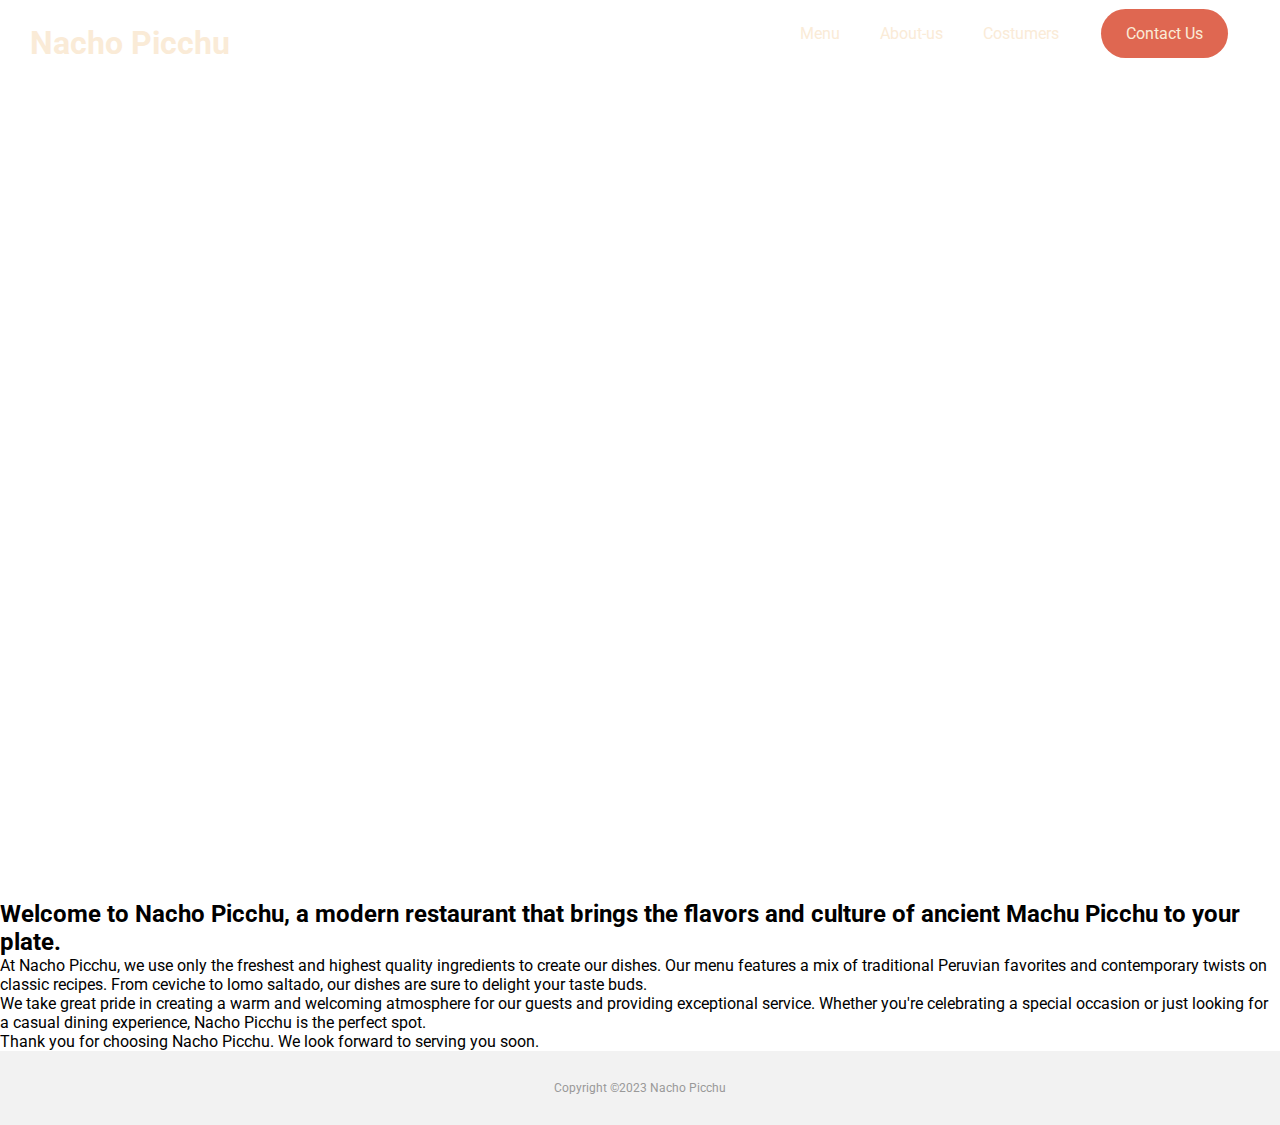
==== pages/about-us.html @ 4648d4c9 "adding media queries" ====
<!DOCTYPE html>
<html lang="en">

<head>
    <meta charset="UTF-8">
    <meta http-equiv="X-UA-Compatible" content="IE=edge">
    <meta name="viewport" content="width=device-width, initial-scale=1.0">
    <link rel="stylesheet" href="/style.css">
    <link rel="preconnect" href="https://fonts.googleapis.com">
    <link rel="preconnect" href="https://fonts.gstatic.com" crossorigin>
    <link href="https://fonts.googleapis.com/css2?family=Roboto:wght@400;700&display=swap" rel="stylesheet">
    <title>Nacho Picchu</title>
</head>
<body>
    <header class="top-bar flex-row header-image">
        <h1 class="title">Nacho Picchu</h1>
        <nav class="items-center">
            <ul class="menu flex-row">
                <li><a href="#menu">Menu</a></li>
                <li><a href="./about-us.html">About-us</a></li>
                <li><a href="./costumers.html">Costumers</a></li>
                <li><a href="./contact-us.html" class="color-btn">Contact Us</a></li>
            </ul>
        </nav>
    </header>
    <main>
        <section class="about-us">
            <h2>Welcome to Nacho Picchu, a modern restaurant that brings the flavors and culture of ancient Machu Picchu
                to your plate.</h2>
            <p>At Nacho Picchu, we use only the freshest and highest quality ingredients to create our dishes. Our menu
                features a mix of traditional Peruvian favorites and contemporary twists on classic recipes. From
                ceviche to lomo saltado, our dishes are sure to delight your taste buds.</p>
            <p>We take great pride in creating a warm and welcoming atmosphere for our guests and providing exceptional
                service. Whether you're celebrating a special occasion or just looking for a casual dining experience,
                Nacho Picchu is the perfect spot.</p>
            <p>Thank you for choosing Nacho Picchu. We look forward to serving you soon.</p>
        </section>
    </main>
    <footer>
        <p>Copyright ©2023 Nacho Picchu</p>
    </footer>
</body>
</html>
---- style.css ----
/* CSS Variables */
:root {
  --white: #fff;
  --primary: #df6751;
  --secondary: #fe8b75;
  --header-txt: #191d23;
  --p: #75797f;
  --bg-grey: #f8f9fb;
}

* {
  box-sizing: border-box;
  margin: 0;
  padding: 0;
  font-family: "Roboto", sans-serif;
}


.flex-row {
  display: flex;
  flex-direction: row;
}
.flex-column {
  display: flex;
  flex-direction: column;
}
/* make nabvar responsive again */
.menu {
  justify-content: space-evenly;
  list-style-type: none;
}

.menu > li {
  margin: 0 20px;
}

a {
  text-decoration: none;
  color: antiquewhite;
}

li > a:hover {
  text-decoration: underline;
}

/* Make image expand with it's div */
/* when in a mobile device, content get out of the div */
.header-image {
  background-image: url("/assets/header-bg.png");
  background-size: cover;
}

.header-content {
  display: flex;
  flex-direction: column;
  align-items: center;
  justify-content: center;
  position: absolute;
  color: antiquewhite;
  top: 20%;
}

.header-content > h2 {
  font-family: "Times New Roman", Times, serif;
  font-size: 50pt;
  text-align: center;
  margin-bottom: 50px;
  margin-left: 10%;
  margin-right: 10%;
  
}

.header-content > p {
  font-weight: lighter;
  text-align: center;
  margin: 0 20%;
}

.title {
  color: antiquewhite;
  font-weight: bold;
}

.top-bar {
  justify-content: space-between;
  padding: 1.5em 30px;
  height: 100vh;
}

.items-center {
  display: flex;
  justify-content: center;
}

.color-btn {
  padding: 15px 25px;
  margin: 2px 2px;
  gap: 20px;
  height: 49px;
  background: var(--primary);
  border-radius: 43px;
}

color-btn:hover {
  background: var(--secondary);
}

#header-content-btn {
  margin-top: 50px;
}

#menu {
  background-color: var(--bg-grey);
  display: flex;
  flex-direction: column;
  border-radius: 0px 0px 0px 100px;
}

.foods-menu h2 {
  font-family: "Times New Roman", Times, serif;
  text-align: center;
  padding-top: 30px;
  margin-bottom: 20px;
  color: var(--header-txt);
}

.foods-menu > p {
  color: var(--p);
  font-weight: lighter;
  text-align: center;
  margin: 0 20%;
}

.cards {
  flex-wrap: wrap;
  justify-content: space-around;
  padding: 60px 60px;
}

.card {
  display: flex;
  flex-direction: column;
  justify-content: center;
  align-items: center;
  border-radius: 50px;
  width: 20rem;
  height: 25rem;
  background: #ffffff;
  box-shadow: 0px 20px 30px rgba(0, 0, 0, 0.1);
  margin-bottom: 50px;
}

.card > p {
  margin: 5px;
}

.card img {
  width: 15rem;
  height: 150px;
  margin-bottom: 40px;
}

#pizza {
  display: flex;
  align-items: center;
}

#pizza > div > h2 {
  color: var(--header-txt);
  font-size: 40px;
  font-family: "Times New Roman", Times, serif;
  font-weight: 500;
  margin-bottom: 50px;
}

#pizza > div > p {
  font-size: 1rem;
  font-weight: 100;
  color: var(--p);
}

.margin-text {
  margin-bottom: 25px;
}

#pizza-content {
  padding: 40px 0 40px 0;
  margin: auto;
  width: 40vw;
  height: auto;
}

#pizza-img {
  width: 35%;
  min-width: 80px !important;
  height: 35%;
  padding: 5% 0 5% 10%;
}

#pizza-text {
  display: flex;
  flex-direction: column;
}

#pizza-text > nav {
  flex-direction: row;
}

button {
  border: 0;
  color: #f8f9fb;
  cursor: pointer;
}

#food-of-the-month {
  display: flex;
  flex-direction: column;
  align-items: center;
}

.food-month-card {
  border-radius: 50px;
  box-shadow: 0px 20px 30px rgba(0, 0, 0, 0.1);
  width: 300px;
  height: 300px;
  overflow: auto;
}

.food-month-card > img {
  width: 300px;
  height: 200px;
}

.food-title {
  font-weight: bold;
}

footer {
  background-color: #f2f2f2;
  padding: 30px;
  text-align: center;
}

footer h2 {
  margin-bottom: 20px;
  color: #333333;
}

footer p {
  margin-bottom: 20px;
  color: #666666;
  font-size: 14px;
}

.social-media {
  margin-bottom: 20px;
}

.social-media img {
  width: 30px;
  height: 30px;
  margin-right: 10px;
}

footer p:last-child {
  margin-bottom: 0;
  font-size: 12px;
  color: #999999;
}

/* styles for small screens (less than 768px) */
@media only screen and (max-width: 768px) {
  .menu {
      display: none;
  }

  .header-content {
      text-align: center;
  }

  .header-content h2 {
      font-size: 28px;
  }

  .header-content p {
      font-size: 16px;
      width: 90%;
  }

  #header-content-btn {
      margin: 20px auto 0;
  }
  .header-content {
      display: flex;
      flex-direction: column;
      align-items: center;
  }
  .cards {
      flex-direction: column;
      align-items: center;
  }
  .card {
      margin: 10px auto;
  }
  #pizza-img{
      display: none;
  }
}
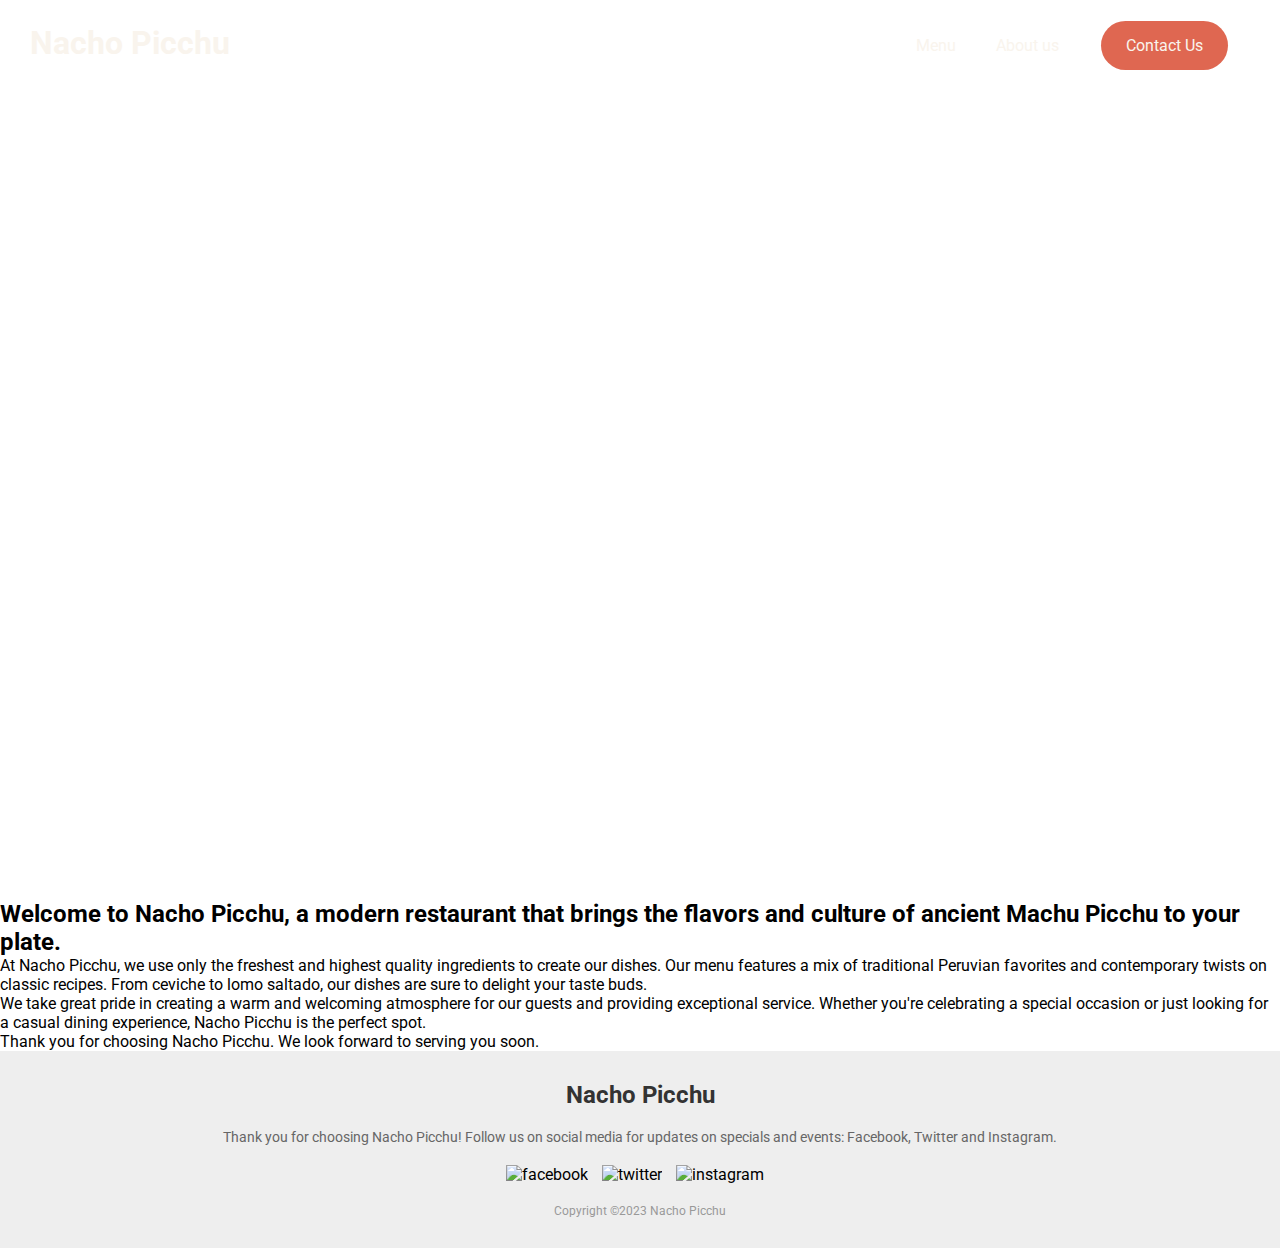
==== commit 734521de: "adding footer to the other pages" ====
--- a/pages/about-us.html
+++ b/pages/about-us.html
@@ -17,8 +17,7 @@
         <nav class="items-center">
             <ul class="menu flex-row">
                 <li><a href="#menu">Menu</a></li>
-                <li><a href="./about-us.html">About-us</a></li>
-                <li><a href="./costumers.html">Costumers</a></li>
+                <li><a href="./about-us.html">About us</a></li>
                 <li><a href="./contact-us.html" class="color-btn">Contact Us</a></li>
             </ul>
         </nav>
@@ -37,6 +36,13 @@
         </section>
     </main>
     <footer>
+        <h2>Nacho Picchu</h2>
+        <p>Thank you for choosing Nacho Picchu! Follow us on social media for updates on specials and events: Facebook, Twitter and Instagram.</p>
+        <div class="social-media">
+            <img src="./assets/icons/fb.svg" alt="facebook">
+            <img src="./assets/icons/twitter.svg" alt="twitter">
+            <img src="./assets/icons/insta.svg" alt="instagram">
+        </div>
         <p>Copyright ©2023 Nacho Picchu</p>
     </footer>
 </body>
--- a/style.css
+++ b/style.css
@@ -1,6 +1,7 @@
 /* CSS Variables */
 :root {
   --white: #fff;
+  --antique:#f9f4ed;
   --primary: #df6751;
   --secondary: #fe8b75;
   --header-txt: #191d23;
@@ -14,16 +15,21 @@
   padding: 0;
   font-family: "Roboto", sans-serif;
 }
-
+body {
+  min-width: 200px;
+}
 
 .flex-row {
   display: flex;
   flex-direction: row;
-}
+  padding-top: 12px;
+}
+
 .flex-column {
   display: flex;
   flex-direction: column;
 }
+
 /* make nabvar responsive again */
 .menu {
   justify-content: space-evenly;
@@ -36,13 +42,16 @@
 
 a {
   text-decoration: none;
-  color: antiquewhite;
+  color: var(--antique);
 }
 
 li > a:hover {
   text-decoration: underline;
 }
 
+.hamburger {
+  display: none;
+}
 /* Make image expand with it's div */
 /* when in a mobile device, content get out of the div */
 .header-image {
@@ -56,7 +65,7 @@
   align-items: center;
   justify-content: center;
   position: absolute;
-  color: antiquewhite;
+  color: var(--antique);
   top: 20%;
 }
 
@@ -67,17 +76,17 @@
   margin-bottom: 50px;
   margin-left: 10%;
   margin-right: 10%;
-  
 }
 
 .header-content > p {
+  font-size: 1rem;
   font-weight: lighter;
   text-align: center;
   margin: 0 20%;
 }
 
 .title {
-  color: antiquewhite;
+  color: var(--antique);
   font-weight: bold;
 }
 
@@ -94,15 +103,16 @@
 
 .color-btn {
   padding: 15px 25px;
-  margin: 2px 2px;
+  margin: 10px 2px;
   gap: 20px;
   height: 49px;
   background: var(--primary);
   border-radius: 43px;
 }
 
-color-btn:hover {
-  background: var(--secondary);
+.hover-effect:hover {
+  background-color: var(--secondary);
+  /* color: var(--secondary); */
 }
 
 #header-content-btn {
@@ -114,6 +124,7 @@
   display: flex;
   flex-direction: column;
   border-radius: 0px 0px 0px 100px;
+  min-height: 80vh;
 }
 
 .foods-menu h2 {
@@ -134,7 +145,9 @@
 .cards {
   flex-wrap: wrap;
   justify-content: space-around;
-  padding: 60px 60px;
+  padding-top: 60px;
+  padding-bottom: 40px;
+  /* padding: 60px; */
 }
 
 .card {
@@ -163,6 +176,7 @@
 #pizza {
   display: flex;
   align-items: center;
+  height: 80vh;
 }
 
 #pizza > div > h2 {
@@ -191,9 +205,9 @@
 }
 
 #pizza-img {
-  width: 35%;
-  min-width: 80px !important;
-  height: 35%;
+  width: 45%;
+  height: auto;
+  object-fit: cover;
   padding: 5% 0 5% 10%;
 }
 
@@ -213,30 +227,96 @@
 }
 
 #food-of-the-month {
-  display: flex;
-  flex-direction: column;
-  align-items: center;
+  background-color: var(--bg-grey);
+  min-height: 100vh;
+  border-radius: 0px 100px 0px 0px;
+  padding-bottom: 30px;
+  display: flex;
+  flex-direction: column;
+  align-items: center;
+}
+
+#food-of-the-month h2 {
+  font-family: "Times New Roman", Times, serif;
+  text-align: center;
+  padding-top: 30px;
+  margin-bottom: 20px;
+  color: var(--header-txt);
+}
+
+#food-of-the-month > p {
+  color: var(--p);
+  font-weight: lighter;
+  text-align: center;
+  margin: 0 20%;
+}
+
+food-of-the-month > p {
+  text-align: center;
+}
+
+.food-month-cards {
+  flex-wrap: wrap;
+  justify-content: space-around;
+  padding: auto;
 }
 
 .food-month-card {
-  border-radius: 50px;
+  max-width: 400px;
+  margin: 30px 20px;
   box-shadow: 0px 20px 30px rgba(0, 0, 0, 0.1);
-  width: 300px;
-  height: 300px;
-  overflow: auto;
+  border-radius: 20px;
+}
+
+.food-card-text {
+  display: flex;
+  flex-direction: column;
+  align-items: center;
+  justify-content: center;
+  border-radius: 30px;
+  box-shadow: 0px 20px 30px rgba(0, 0, 0, 0.1);
+  width: 17rem;
+  height: 25rem;
 }
 
 .food-month-card > img {
-  width: 300px;
-  height: 200px;
+  width: 100%;
+  height: auto;
+  max-width: 100%;
+  object-fit: cover;
+  border-radius: 20px 20px 0 0;
+}
+
+.food-month-card > p {
+  max-width: 90%;
+  justify-content: center;
 }
 
 .food-title {
+  color: var(--header-txt);
   font-weight: bold;
+  margin: 0 0 20px 0;
+}
+
+.food-info {
+  color: var(--p);
+  padding: 20px;
+}
+
+.price-div {
+  color: var(--header-txt);
+  display: flex;
+  flex-direction: row;
+  justify-content: space-between;
+  align-items: center;
+}
+
+.price-div > p {
+  font-weight: bold;
 }
 
 footer {
-  background-color: #f2f2f2;
+  background-color: #eeeeee;
   padding: 30px;
   text-align: center;
 }
@@ -267,42 +347,106 @@
   font-size: 12px;
   color: #999999;
 }
+@media only screen and (max-width: 900px) {
+  .header-content h2 {
+    font-size: 50px;
+  }
+
+  #pizza h2 {
+    font-size: 10px;
+  }
+
+  .card p {
+    font-size: 14px;
+  }
+}
 
 /* styles for small screens (less than 768px) */
 @media only screen and (max-width: 768px) {
   .menu {
-      display: none;
+    display: none;
+  }
+  .hamburger {
+    display: block;
+    cursor: pointer;
   }
 
   .header-content {
-      text-align: center;
+    text-align: center;
   }
 
   .header-content h2 {
-      font-size: 28px;
+    font-size: 40px;
   }
 
   .header-content p {
-      font-size: 16px;
-      width: 90%;
+    width: 90%;
   }
 
   #header-content-btn {
-      margin: 20px auto 0;
-  }
+    margin: 20px auto 0;
+  }
+
   .header-content {
-      display: flex;
-      flex-direction: column;
-      align-items: center;
-  }
+    display: flex;
+    flex-direction: column;
+    align-items: center;
+  }
+  .foods-menu > p {
+    margin: 0 5%;
+  }
+
   .cards {
-      flex-direction: column;
-      align-items: center;
-  }
+    flex-direction: column;
+    align-items: center;
+  }
+
   .card {
-      margin: 10px auto;
-  }
-  #pizza-img{
-      display: none;
-  }
-}
+    margin: 10px auto;
+  }
+
+  #pizza-content {
+    width: 90%;
+    height: auto;
+  }
+
+  #pizza > div > h2 {
+    color: var(--header-txt);
+    font-size: 30px;
+    font-family: "Times New Roman", Times, serif;
+    font-weight: 500;
+    margin-bottom: 50px;
+  }
+
+  #pizza .pizza-text {
+    display: flex; /* display flex container */
+    justify-content: center; /* center elements horizontally */
+    align-items: center; /* center elements vertically */
+  }
+  #pizza nav {
+    display: none;
+  }
+
+  #pizza-img {
+    display: none;
+  }
+  #food-of-the-month > p {
+    margin: 0 5%;
+  }
+
+/* styles for extra small screens (less than 480px) */
+@media only screen and (max-width: 480px) {
+  .header-content h2 {
+    font-size: 35px;
+  }
+
+  #pizza h2 {
+    font-size: 10px;
+  }
+
+  .card p {
+    font-size: 14px;
+  }
+}
+
+}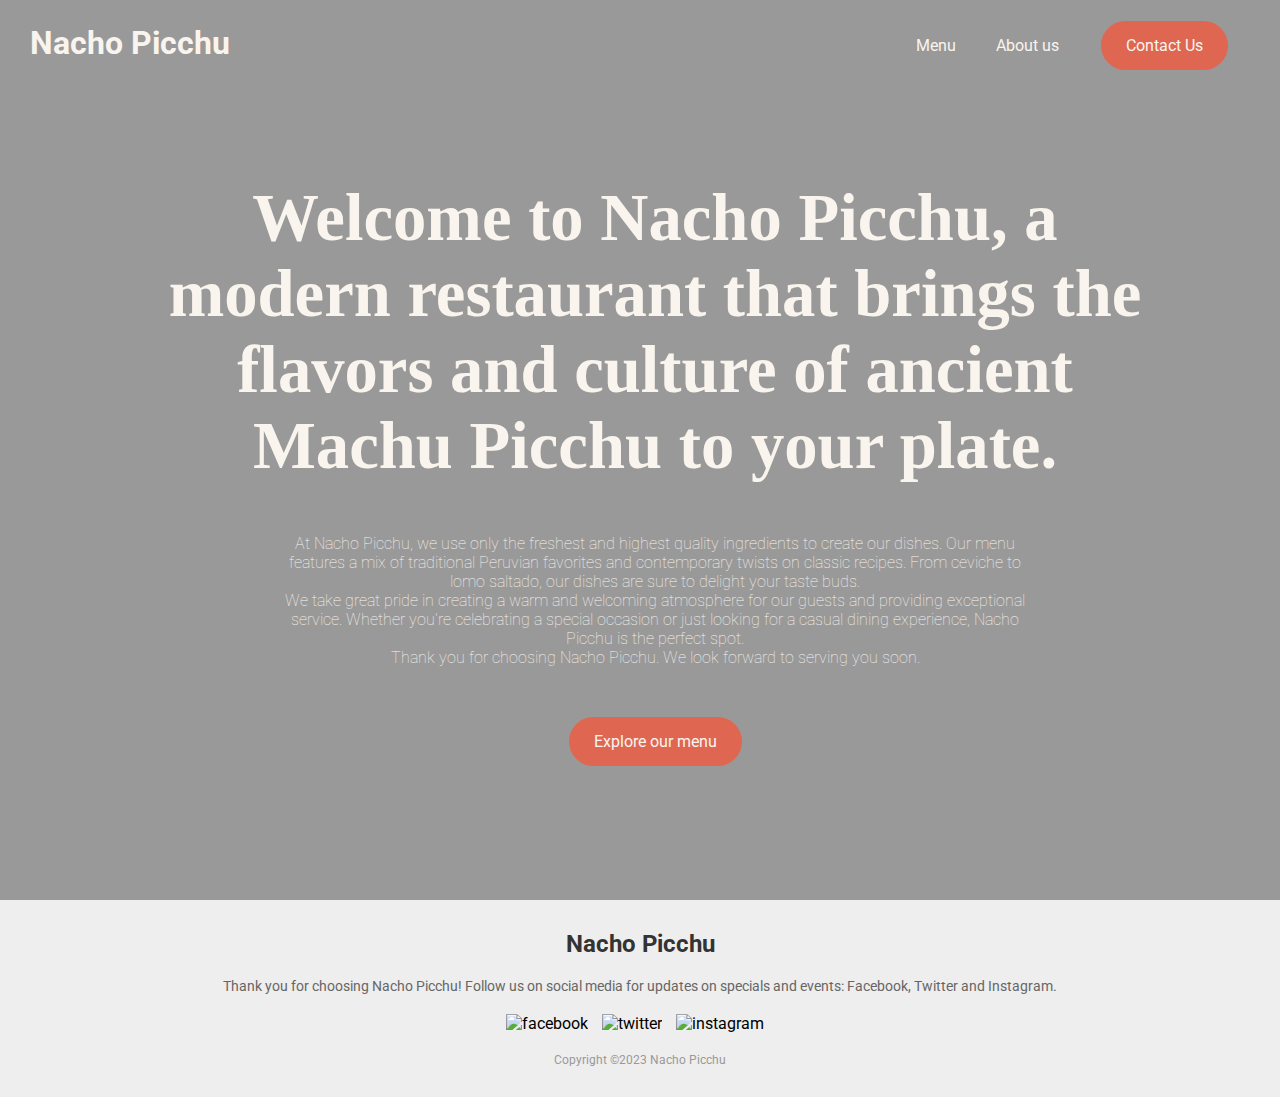
==== commit 961850df: "styling about us page" ====
--- a/pages/about-us.html
+++ b/pages/about-us.html
@@ -11,9 +11,10 @@
     <link href="https://fonts.googleapis.com/css2?family=Roboto:wght@400;700&display=swap" rel="stylesheet">
     <title>Nacho Picchu</title>
 </head>
+
 <body>
-    <header class="top-bar flex-row header-image">
-        <h1 class="title">Nacho Picchu</h1>
+    <header class="top-bar flex-row about-us-img">
+        <h1 class="title"><a href="../index.html"></a>Nacho Picchu</a></h1>
         <nav class="items-center">
             <ul class="menu flex-row">
                 <li><a href="#menu">Menu</a></li>
@@ -21,9 +22,7 @@
                 <li><a href="./contact-us.html" class="color-btn">Contact Us</a></li>
             </ul>
         </nav>
-    </header>
-    <main>
-        <section class="about-us">
+        <div class="header-content">
             <h2>Welcome to Nacho Picchu, a modern restaurant that brings the flavors and culture of ancient Machu Picchu
                 to your plate.</h2>
             <p>At Nacho Picchu, we use only the freshest and highest quality ingredients to create our dishes. Our menu
@@ -33,17 +32,20 @@
                 service. Whether you're celebrating a special occasion or just looking for a casual dining experience,
                 Nacho Picchu is the perfect spot.</p>
             <p>Thank you for choosing Nacho Picchu. We look forward to serving you soon.</p>
-        </section>
-    </main>
+            <a href="#menu" class="color-btn hover-effect" id="header-content-btn">Explore our menu</a>
+        </div>
+    </header>
     <footer>
         <h2>Nacho Picchu</h2>
-        <p>Thank you for choosing Nacho Picchu! Follow us on social media for updates on specials and events: Facebook, Twitter and Instagram.</p>
+        <p>Thank you for choosing Nacho Picchu! Follow us on social media for updates on specials and events: Facebook,
+            Twitter and Instagram.</p>
         <div class="social-media">
-            <img src="./assets/icons/fb.svg" alt="facebook">
-            <img src="./assets/icons/twitter.svg" alt="twitter">
-            <img src="./assets/icons/insta.svg" alt="instagram">
+            <img src="/assets/icons/fb.svg" alt="facebook">
+            <img src="/assets/icons/twitter.svg" alt="twitter">
+            <img src="/assets/icons/insta.svg" alt="instagram">
         </div>
         <p>Copyright ©2023 Nacho Picchu</p>
     </footer>
 </body>
+
 </html>--- a/style.css
+++ b/style.css
@@ -59,6 +59,11 @@
   background-size: cover;
 }
 
+.about-us-img{
+  background: linear-gradient(rgba(0, 0, 0, 0.4), rgba(0, 0, 0, 0.4)), url(https://images.unsplash.com/photo-1531065208531-4036c0dba3ca?ixlib=rb-4.0.3&ixid=MnwxMjA3fDB8MHxwaG90by1wYWdlfHx8fGVufDB8fHx8&auto=format&fit=crop&w=1470&q=80);
+  background-size: cover;
+}
+
 .header-content {
   display: flex;
   flex-direction: column;
@@ -448,5 +453,4 @@
     font-size: 14px;
   }
 }
-
 }